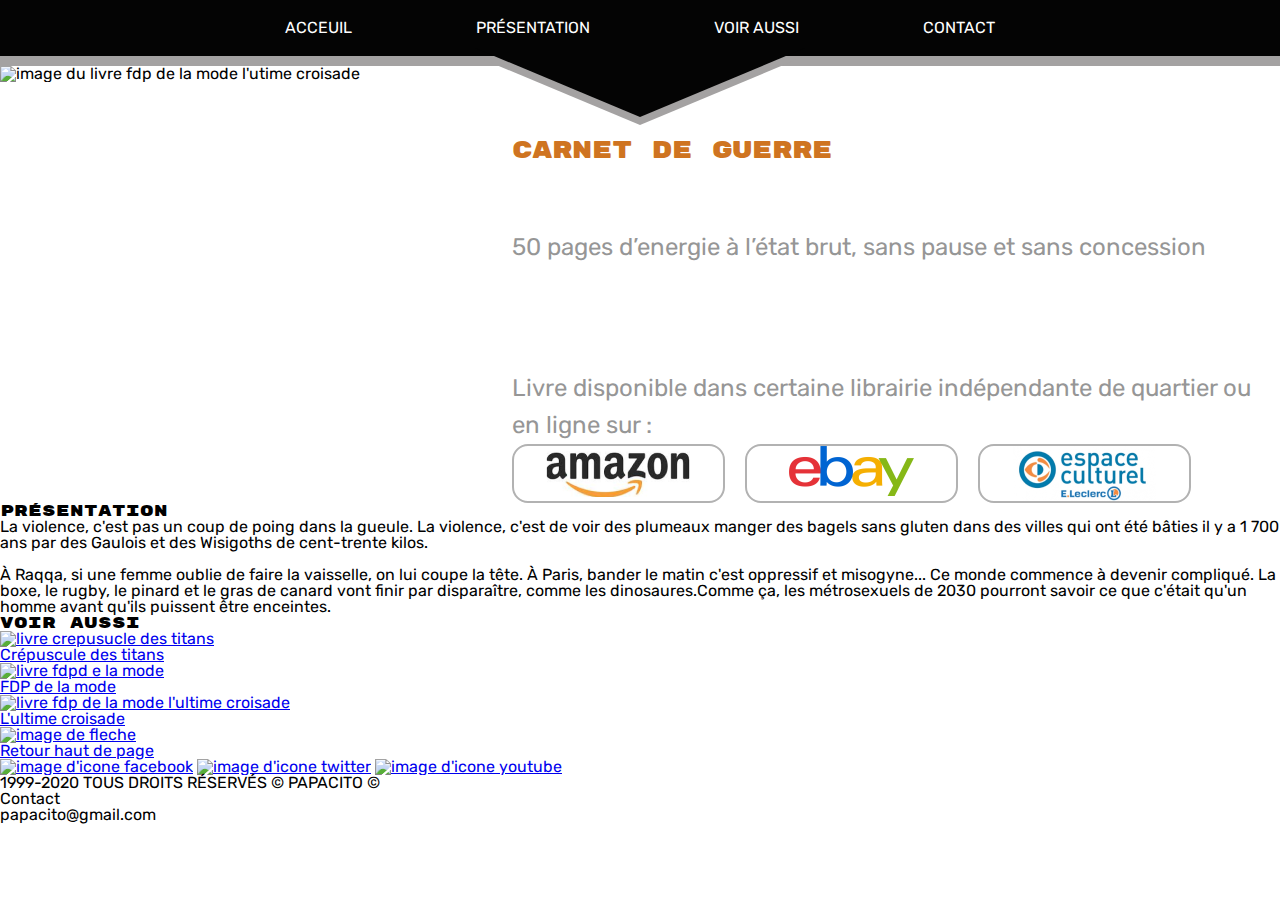
==== page/livre-carnet.html @ 6ea11b97 "Creation de page descriptif pour chaque livre" ====
<!DOCTYPE html>
<html lang="fr">
<head>
    <meta charset="UTF-8">
    <meta name="viewport" content="width=device-width, initial-scale=1.0">
    <meta http-equiv="X-UA-Compatible" content="ie=edge">
    <link rel="stylesheet" href="../css/style.css">
    <script src="script.js"></script>
    <title>Carnet de guerre</title>
</head>
<body>

  <nav class="topnav" id="myTopnav">
          <div class="triangle">
            <div class="gray-triangle"></div>
            <div class="black-triangle"></div>
          </div>
            <ul>
                <a href="javascript:void(0);" class="menu" onclick="myFunction()">
                    Menu
                  </a>
                  <li><a href="../index.html" class="text"> Acceuil</a></li>
      				    <li><a href="#presentation" class="text"> Présentation </a></li>
      				    <!-- <li><a href="#"> <img src="../css/images/icone-menu.png" class="icone-menu" alt="icone de papacito"></a></li> -->
      				    <li><a href="#voir-aussi" class="text"> voir aussi </a></li>
      				    <li><a href="#contact" class="text"> contact </a></li>
            </ul>
        </nav>

  <section class="onepage">
  		<div class="image-gauche">
  			<img src="../css/images/carnet_de_guerre.png" alt="image du livre fdp de la mode l'utime croisade" class="book"/>
  		</div>
  		<div class="description">
  					<h2 class="description-title"> Carnet de guerre </h2>
  					<p class="bookdescription">50 pages d’energie à l’état brut, sans pause et sans concession</p><br><br>
            <p class="bookdescription"> Livre disponible dans certaine librairie indépendante de quartier ou en ligne sur :</b>

  					<div class="affiliation-link">
  							<a href="https://www.amazon.fr/Carnets-guerre-Papacito/dp/B07DY2869M/ref=pd_sbs_14_t_0">
  								<div class="af-link"><img src="../css/images/amazon.png" alt="image du logo d'amazon" /></div>
  							</a>

  							<a href="https://www.ebay.fr/itm/Carnets-de-Guerre-Papacito-Ring-Humour/192700873734?hash=item2cddddfc06:g:CJgAAOSwKwhb0Z2z">
  								<div class="af-link"><img src="../css/images/ebay.png" alt="image du logo d'ebay" /></div>
  							</a>

  							<a href="https://www.culture.leclerc/livre-u/arts-culture--societe-u/histoire-u/histoire-de-france-u/crepuscule-des-titans-9791091447980-pr">
  								<div class="af-link"><img src="../css/images/leclerc.png" alt="image du logo de E. leclerc" /></div>
  							</a>
  					</div>
  			</div>
      <div class="presentation" id="presentation">
        <h3>Présentation</h3>
        <p>La violence, c'est pas un coup de poing dans la gueule. La violence, c'est de voir des plumeaux manger des bagels sans gluten dans des villes qui ont été bâties il y a 1 700 ans par des Gaulois et des Wisigoths de cent-trente kilos. </br></br>
          À Raqqa, si une femme oublie de faire la vaisselle, on lui coupe la tête. À Paris, bander le matin c'est oppressif et misogyne... Ce monde commence à devenir compliqué. La boxe, le rugby, le pinard et le gras de canard vont finir par disparaître, comme les dinosaures.Comme ça, les métrosexuels de 2030 pourront savoir ce que c'était qu'un homme avant qu'ils puissent être enceintes.
        </p>
      </div>
      <div class="voir-aussi" id="voir-aussi">
        <h3>voir aussi</h3>
        <a href="../page/livre-crepuscule.html">
          <figure>
            <img src="../css/images/minia/crepuscule_des_titans.png" alt="livre crepusucle des titans" class="minia1">
              <figcaption class="voir-aussi-subtitle">
                Crépuscule des titans
              </figcaption>
          </figure>
        </a>

        <a href="../page/fdp1.html">
          <figure>
            <img src="../css/images/minia/fdp_de_la_mode.png" alt="livre fdpd e la mode" class="minia1">
              <figcaption class="voir-aussi-subtitle">
                FDP de la mode
              </figcaption>
          </figure>

          <figure>
            <img src="../css/images/minia/fdp_de_la_mode2.png" alt="livre fdp de la mode l'ultime croisade" class="minia1">
              <figcaption class="voir-aussi-subtitle">
                L'ultime croisade
              </figcaption>
          </figure>

      </div>
</section>

  <footer>
    <div class="return-link" id="contact">
      <figure>
        <a href="#"><img src="../css/images/fleche2.png" class="fleche" alt="image de fleche">
        <figcaption>Retour haut de page</figcaption>
        </a>
      </figure>
    </div>
    <div class="footer-content">
      <div class="footer-link">
        <a href="https://www.facebook.com/PapacitoOfficiel/" target="_blank"><img src="../css/images/link/facebook.png" alt="image d'icone facebook" class="media-link"></a>
        <a href="https://twitter.com/papacitofdp?lang=fr" target="_blank"><img src="../css/images/link/twitter.png" alt="image d'icone twitter" class="media-link"></a>
        <a href="https://www.youtube.com/channel/UCBlAy4Lhzwnbl7LzFgTUhiw" target="_blank"><img src="../css/images/link/youtube.png" alt="image d'icone youtube" class="media-link"></a>
      </div>
      <div class="mention-legal">
        <p>1999-2020 TOUS DROITS RÉSERVÉS © PAPACITO © </p>
      </div>
      <div class="footer-contact">
        <h4>Contact</h4>
        <p>papacito@gmail.com</p>
      </div>
    </div>
  </footer>

</body>
</html>
---- css/style.css ----
@import "vendor/reset.css";
@import "typo.css";
@import "layout.css";
@import "main.css";
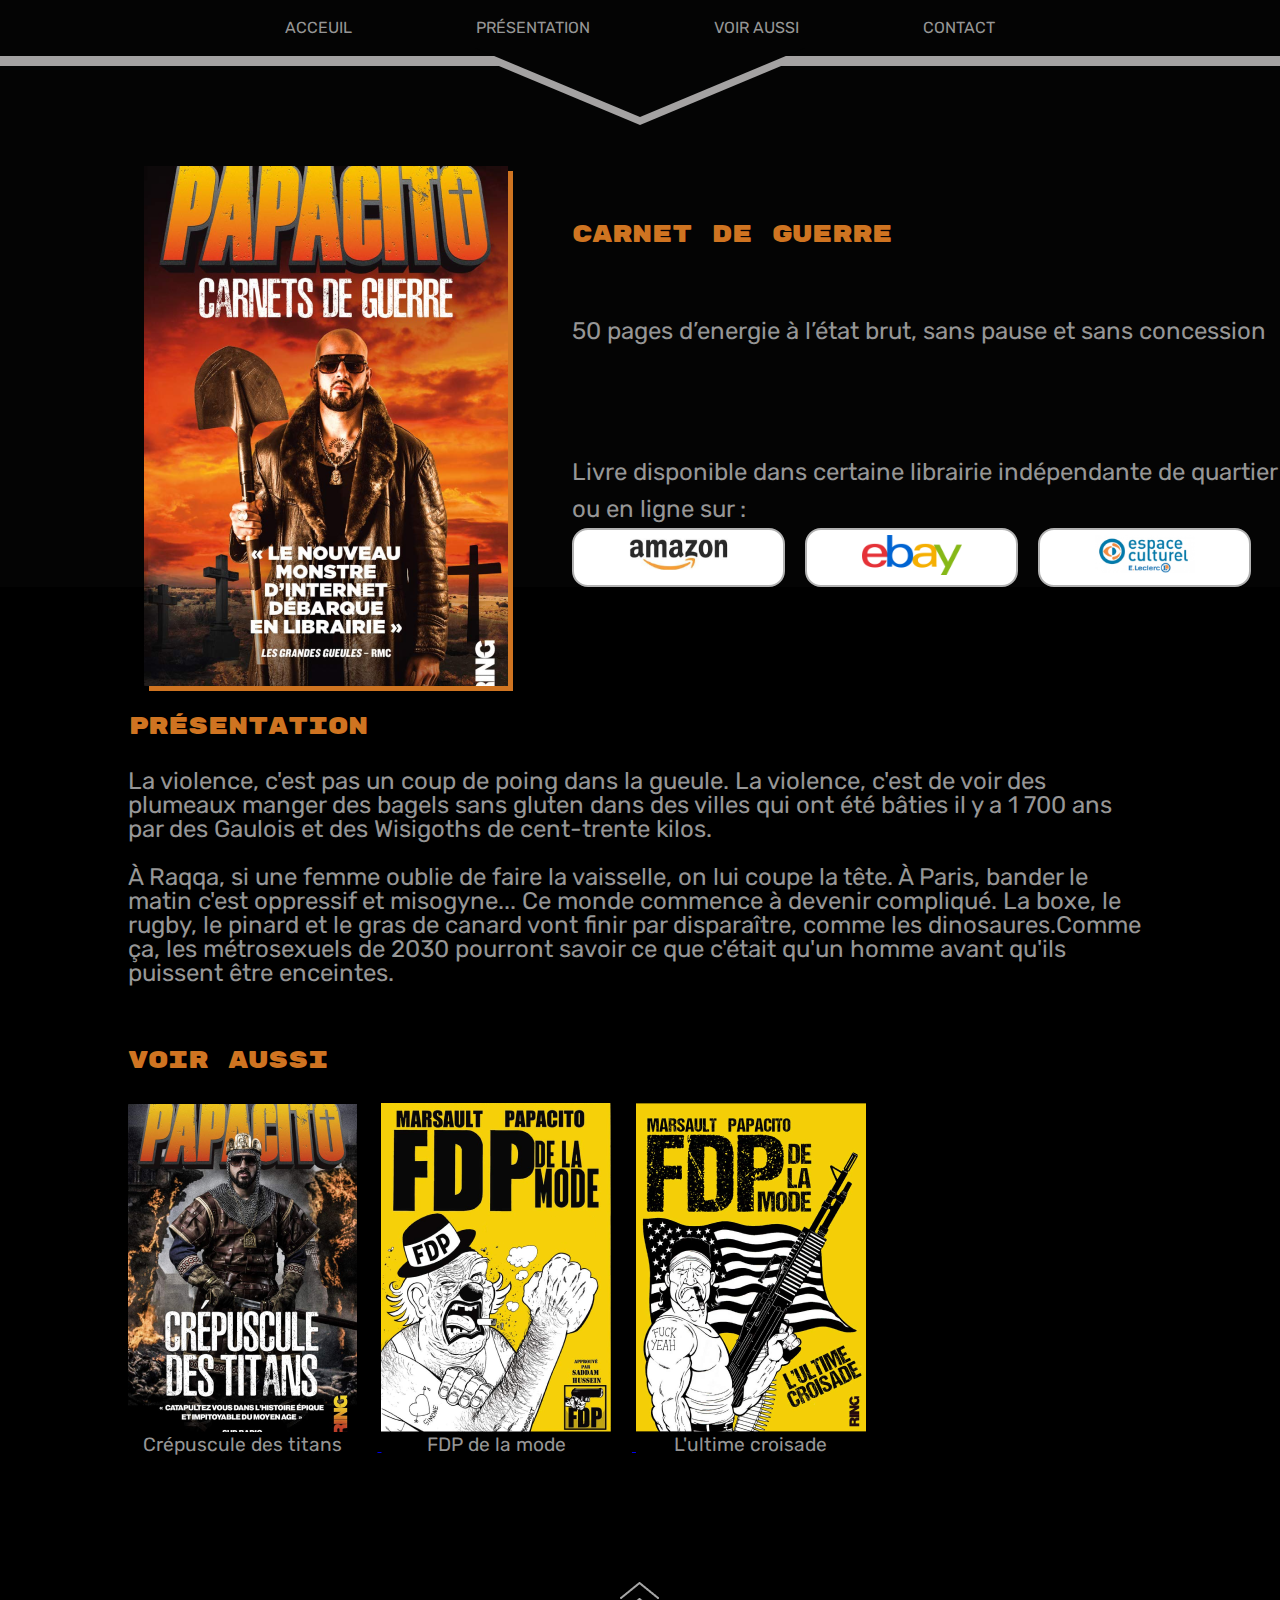
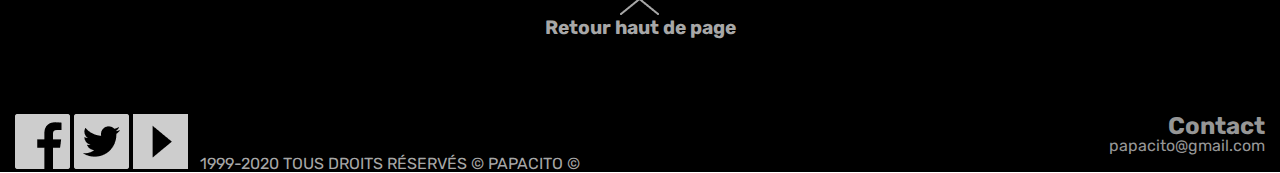
==== commit 66b8c7a4: "responsive+" ====
--- a/page/livre-carnet.html
+++ b/page/livre-carnet.html
@@ -31,10 +31,10 @@
   		<div class="image-gauche">
   			<img src="../css/images/carnet_de_guerre.png" alt="image du livre fdp de la mode l'utime croisade" class="book"/>
   		</div>
-  		<div class="description">
-  					<h2 class="description-title"> Carnet de guerre </h2>
-  					<p class="bookdescription">50 pages d’energie à l’état brut, sans pause et sans concession</p><br><br>
-            <p class="bookdescription"> Livre disponible dans certaine librairie indépendante de quartier ou en ligne sur :</b>
+  		<div class="h-description">
+  					<h2 class="h-description-title"> Carnet de guerre </h2>
+  					<p class="h-bookdescription">50 pages d’energie à l’état brut, sans pause et sans concession</p><br><br>
+            <p class="h-bookdescription"> Livre disponible dans certaine librairie indépendante de quartier ou en ligne sur :</b>
 
   					<div class="affiliation-link">
   							<a href="https://www.amazon.fr/Carnets-guerre-Papacito/dp/B07DY2869M/ref=pd_sbs_14_t_0">
@@ -67,7 +67,7 @@
           </figure>
         </a>
 
-        <a href="../page/fdp1.html">
+        <a href="../page/livre-fdp1.html">
           <figure>
             <img src="../css/images/minia/fdp_de_la_mode.png" alt="livre fdpd e la mode" class="minia1">
               <figcaption class="voir-aussi-subtitle">
